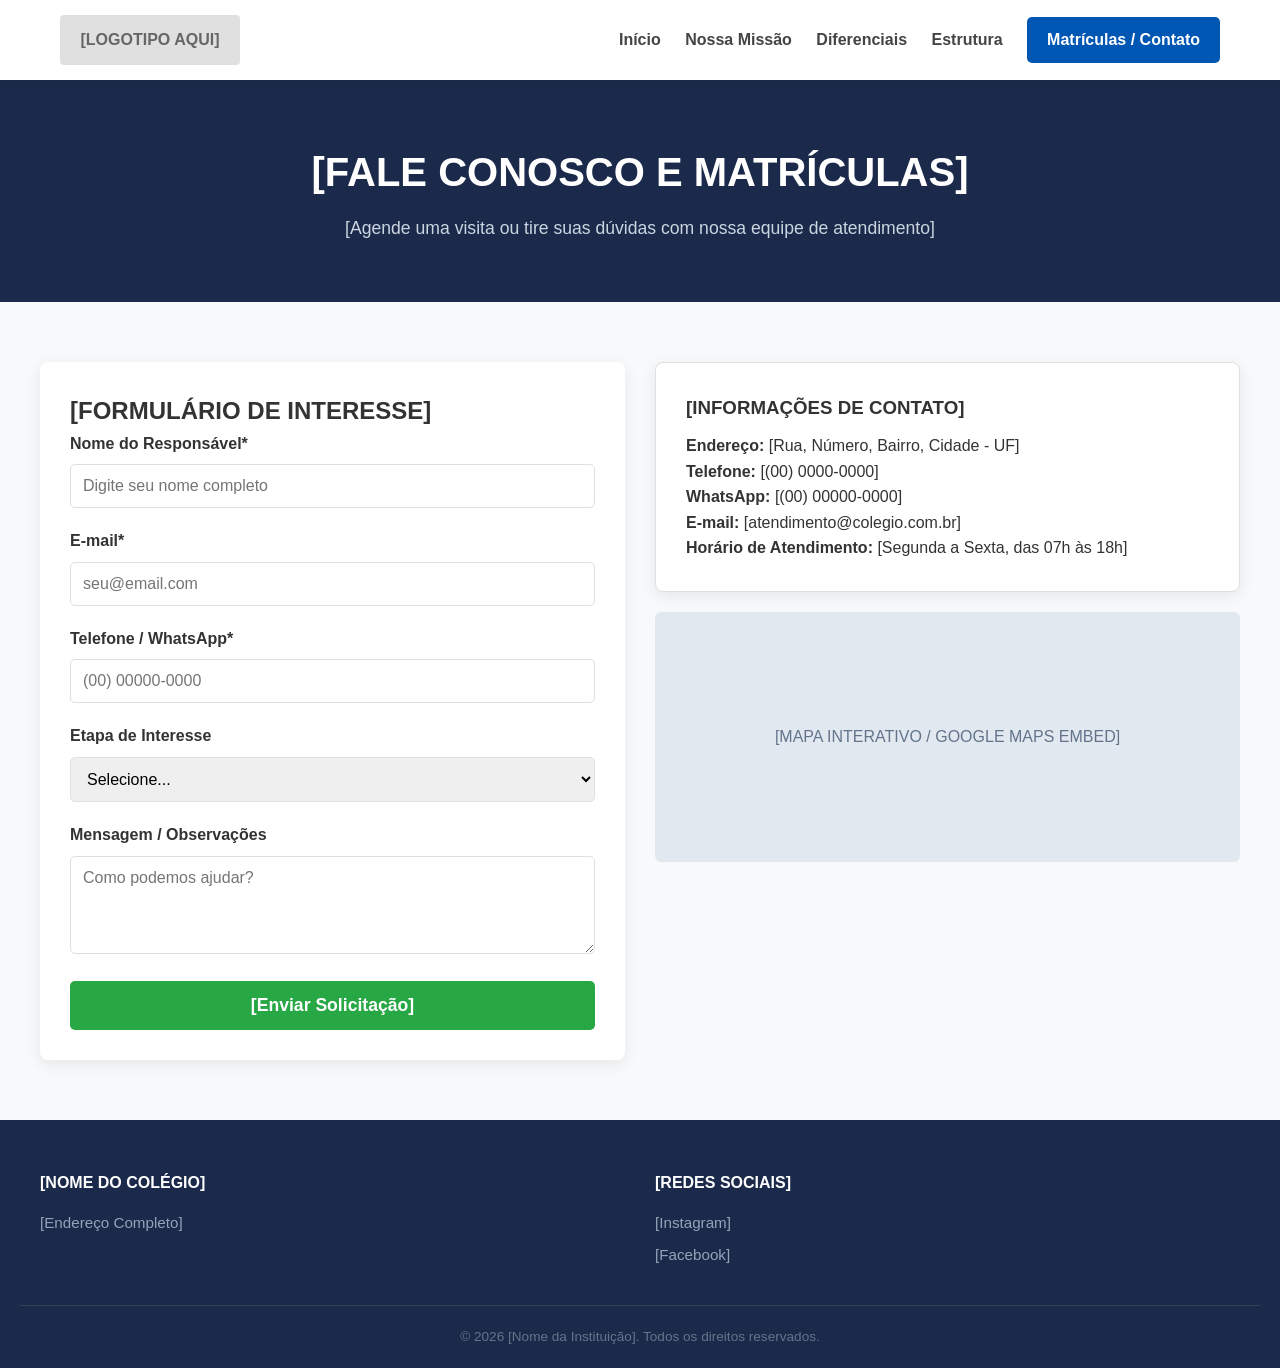
==== contato.html @ 39ed5483 "Add files via upload" ====
<!DOCTYPE html>
<html lang="pt-BR">
<head>
    <meta charset="UTF-8">
    <meta name="viewport" content="width=device-width, initial-scale=1.0">
    <title>[NOME DO COLÉGIO] - Contato e Matrículas</title>
    <link rel="stylesheet" href="style.css">
</head>
<body>

    <header>
        <div class="nav-container">
            <div class="logo-placeholder">[LOGOTIPO AQUI]</div>
            <nav>
                <a href="index.html">Início</a>
                <a href="sobre.html">Nossa Missão</a>
                <a href="diferenciais.html">Diferenciais</a>
                <a href="estrutura.html">Estrutura</a>
                <a href="contato.html" class="btn-cta active">Matrículas / Contato</a>
            </nav>
        </div>
    </header>

    <div class="page-banner">
        <h1>[FALE CONOSCO E MATRÍCULAS]</h1>
        <p>[Agende uma visita ou tire suas dúvidas com nossa equipe de atendimento]</p>
    </div>

    <section>
        <div class="section-container grid-2-col">
            <!-- Form de Contato -->
            <div class="form-card">
                <h2>[FORMULÁRIO DE INTERESSE]</h2>
                <form action="#" method="POST">
                    <div class="form-group">
                        <label for="nome">Nome do Responsável*</label>
                        <input type="text" id="nome" name="nome" placeholder="Digite seu nome completo" required>
                    </div>
                    <div class="form-group">
                        <label for="email">E-mail*</label>
                        <input type="email" id="email" name="email" placeholder="seu@email.com" required>
                    </div>
                    <div class="form-group">
                        <label for="telefone">Telefone / WhatsApp*</label>
                        <input type="tel" id="telefone" name="telefone" placeholder="(00) 00000-0000" required>
                    </div>
                    <div class="form-group">
                        <label for="etapa">Etapa de Interesse</label>
                        <select id="etapa" name="etapa">
                            <option value="">Selecione...</option>
                            <option value="infantil">[Educação Infantil]</option>
                            <option value="fundamental1">[Ensino Fundamental I]</option>
                            <option value="fundamental2">[Ensino Fundamental II]</option>
                            <option value="medio">[Ensino Médio]</option>
                        </select>
                    </div>
                    <div class="form-group">
                        <label for="mensagem">Mensagem / Observações</label>
                        <textarea id="mensagem" name="mensagem" rows="4" placeholder="Como podemos ajudar?"></textarea>
                    </div>
                    <button type="submit" class="btn-submit">[Enviar Solicitação]</button>
                </form>
            </div>

            <!-- Informações Institucionais e Mapa -->
            <div>
                <div class="card" style="margin-bottom: 20px;">
                    <h3>[INFORMAÇÕES DE CONTATO]</h3>
                    <p style="margin-top: 10px;"><strong>Endereço:</strong> [Rua, Número, Bairro, Cidade - UF]</p>
                    <p><strong>Telefone:</strong> [(00) 0000-0000]</p>
                    <p><strong>WhatsApp:</strong> [(00) 00000-0000]</p>
                    <p><strong>E-mail:</strong> [atendimento@colegio.com.br]</p>
                    <p><strong>Horário de Atendimento:</strong> [Segunda a Sexta, das 07h às 18h]</p>
                </div>

                <div class="placeholder-img" style="height: 250px;">
                    [MAPA INTERATIVO / GOOGLE MAPS EMBED]
                </div>
            </div>
        </div>
    </section>

    <footer>
        <div class="footer-container">
            <div class="footer-col">
                <h4>[NOME DO COLÉGIO]</h4>
                <p>[Endereço Completo]</p>
            </div>
            <div class="footer-col">
                <h4>[REDES SOCIAIS]</h4>
                <a href="#">[Instagram]</a>
                <a href="#">[Facebook]</a>
            </div>
        </div>
        <div class="copyright">&copy; 2026 [Nome da Instituição]. Todos os direitos reservados.</div>
    </footer>

</body>
</html>
---- style.css ----
/* ==========================================================================
   1. RESET & VARIÁVEIS
   ========================================================================== */
   :root {
    --primary-color: #0056b3;
    --primary-dark: #003d80;
    --secondary-color: #28a745;
    --dark-bg: #1b2a4a;
    --light-bg: #f8f9fa;
    --gray-bg: #eef2f5;
    --text-color: #333333;
    --text-muted: #666666;
    --border-color: #e0e0e0;
    --shadow: 0 4px 15px rgba(0, 0, 0, 0.08);
}

* {
    box-sizing: border-box;
    margin: 0;
    padding: 0;
    font-family: 'Segoe UI', Roboto, Helvetica, Arial, sans-serif;
}

body {
    color: var(--text-color);
    line-height: 1.6;
    background-color: var(--light-bg);
}

/* ==========================================================================
   2. NAVEGAÇÃO & HEADER
   ========================================================================== */
header {
    background-color: #ffffff;
    box-shadow: 0 2px 10px rgba(0,0,0,0.05);
    position: sticky;
    top: 0;
    z-index: 1000;
}

.nav-container {
    max-width: 1200px;
    margin: 0 auto;
    display: flex;
    justify-content: space-between;
    align-items: center;
    padding: 15px 20px;
}

.logo-placeholder {
    width: 180px;
    height: 50px;
    background-color: #e0e0e0;
    display: flex;
    align-items: center;
    justify-content: center;
    font-weight: bold;
    color: var(--text-muted);
    border-radius: 4px;
}

nav a {
    margin-left: 20px;
    text-decoration: none;
    color: #444;
    font-weight: 600;
    transition: color 0.3s;
}

nav a:hover, nav a.active {
    color: var(--primary-color);
}

.btn-cta {
    background-color: var(--primary-color);
    color: #fff !important;
    padding: 10px 20px;
    border-radius: 5px;
    font-weight: bold;
    display: inline-block;
    transition: background-color 0.3s;
}

.btn-cta:hover {
    background-color: var(--primary-dark);
}

/* ==========================================================================
   3. BANNERS & CABEÇALHOS DE PÁGINA
   ========================================================================== */
.page-banner {
    background-color: var(--dark-bg);
    color: #ffffff;
    padding: 60px 20px;
    text-align: center;
}

.page-banner h1 {
    font-size: 2.5rem;
    margin-bottom: 10px;
}

.page-banner p {
    font-size: 1.1rem;
    color: #cbd5e1;
}

/* ==========================================================================
   4. ESTRUTURA GERAL DE SEÇÕES E CARDS
   ========================================================================== */
section {
    padding: 60px 20px;
}

.section-container {
    max-width: 1200px;
    margin: 0 auto;
}

.section-title {
    text-align: center;
    font-size: 2rem;
    margin-bottom: 40px;
    color: var(--dark-bg);
}

.grid-2-col {
    display: grid;
    grid-template-columns: repeat(auto-fit, minmax(320px, 1fr));
    gap: 30px;
}

.grid-3-col {
    display: grid;
    grid-template-columns: repeat(auto-fit, minmax(280px, 1fr));
    gap: 30px;
}

.grid-4-col {
    display: grid;
    grid-template-columns: repeat(auto-fit, minmax(220px, 1fr));
    gap: 20px;
}

.card {
    background: #ffffff;
    padding: 30px;
    border-radius: 8px;
    box-shadow: var(--shadow);
    border: 1px solid var(--border-color);
}

.placeholder-img {
    width: 100%;
    height: 200px;
    background-color: #e2e8f0;
    border-radius: 6px;
    display: flex;
    align-items: center;
    justify-content: center;
    color: #64748b;
    margin-bottom: 15px;
}

/* ==========================================================================
   5. COMPONENTES ESPECÍFICOS (FORMULÁRIOS, TIMELINE, GALLERY)
   ========================================================================== */
/* Formulários */
.form-card {
    background: #ffffff;
    padding: 30px;
    border-radius: 8px;
    box-shadow: var(--shadow);
}

.form-group {
    margin-bottom: 20px;
}

.form-group label {
    display: block;
    margin-bottom: 8px;
    font-weight: 600;
}

.form-group input, .form-group select, .form-group textarea {
    width: 100%;
    padding: 12px;
    border: 1px solid var(--border-color);
    border-radius: 5px;
    font-size: 1rem;
}

.btn-submit {
    width: 100%;
    padding: 14px;
    background-color: var(--secondary-color);
    color: #fff;
    border: none;
    border-radius: 5px;
    font-size: 1.1rem;
    font-weight: bold;
    cursor: pointer;
}

.btn-submit:hover {
    background-color: #218838;
}

/* Linha do Tempo */
.timeline {
    border-left: 3px solid var(--primary-color);
    padding-left: 25px;
    margin: 20px 0;
}

.timeline-item {
    margin-bottom: 30px;
    position: relative;
}

.timeline-item::before {
    content: '';
    position: absolute;
    left: -32px;
    top: 5px;
    width: 12px;
    height: 12px;
    background: var(--primary-color);
    border-radius: 50%;
}

/* ==========================================================================
   6. RODAPÉ
   ========================================================================== */
footer {
    background-color: var(--dark-bg);
    color: #ffffff;
    padding: 50px 20px 20px 20px;
}

.footer-container {
    max-width: 1200px;
    margin: 0 auto;
    display: grid;
    grid-template-columns: repeat(auto-fit, minmax(200px, 1fr));
    gap: 30px;
    margin-bottom: 30px;
}

.footer-col h4 {
    margin-bottom: 15px;
}

.footer-col p, .footer-col a {
    color: #94a3b8;
    text-decoration: none;
    font-size: 0.95rem;
    display: block;
    margin-bottom: 8px;
}

.footer-col a:hover {
    color: #ffffff;
}

.copyright {
    text-align: center;
    padding-top: 20px;
    border-top: 1px solid #334155;
    color: #64748b;
    font-size: 0.85rem;
}

@media (max-width: 768px) {
    nav { display: none; }
}
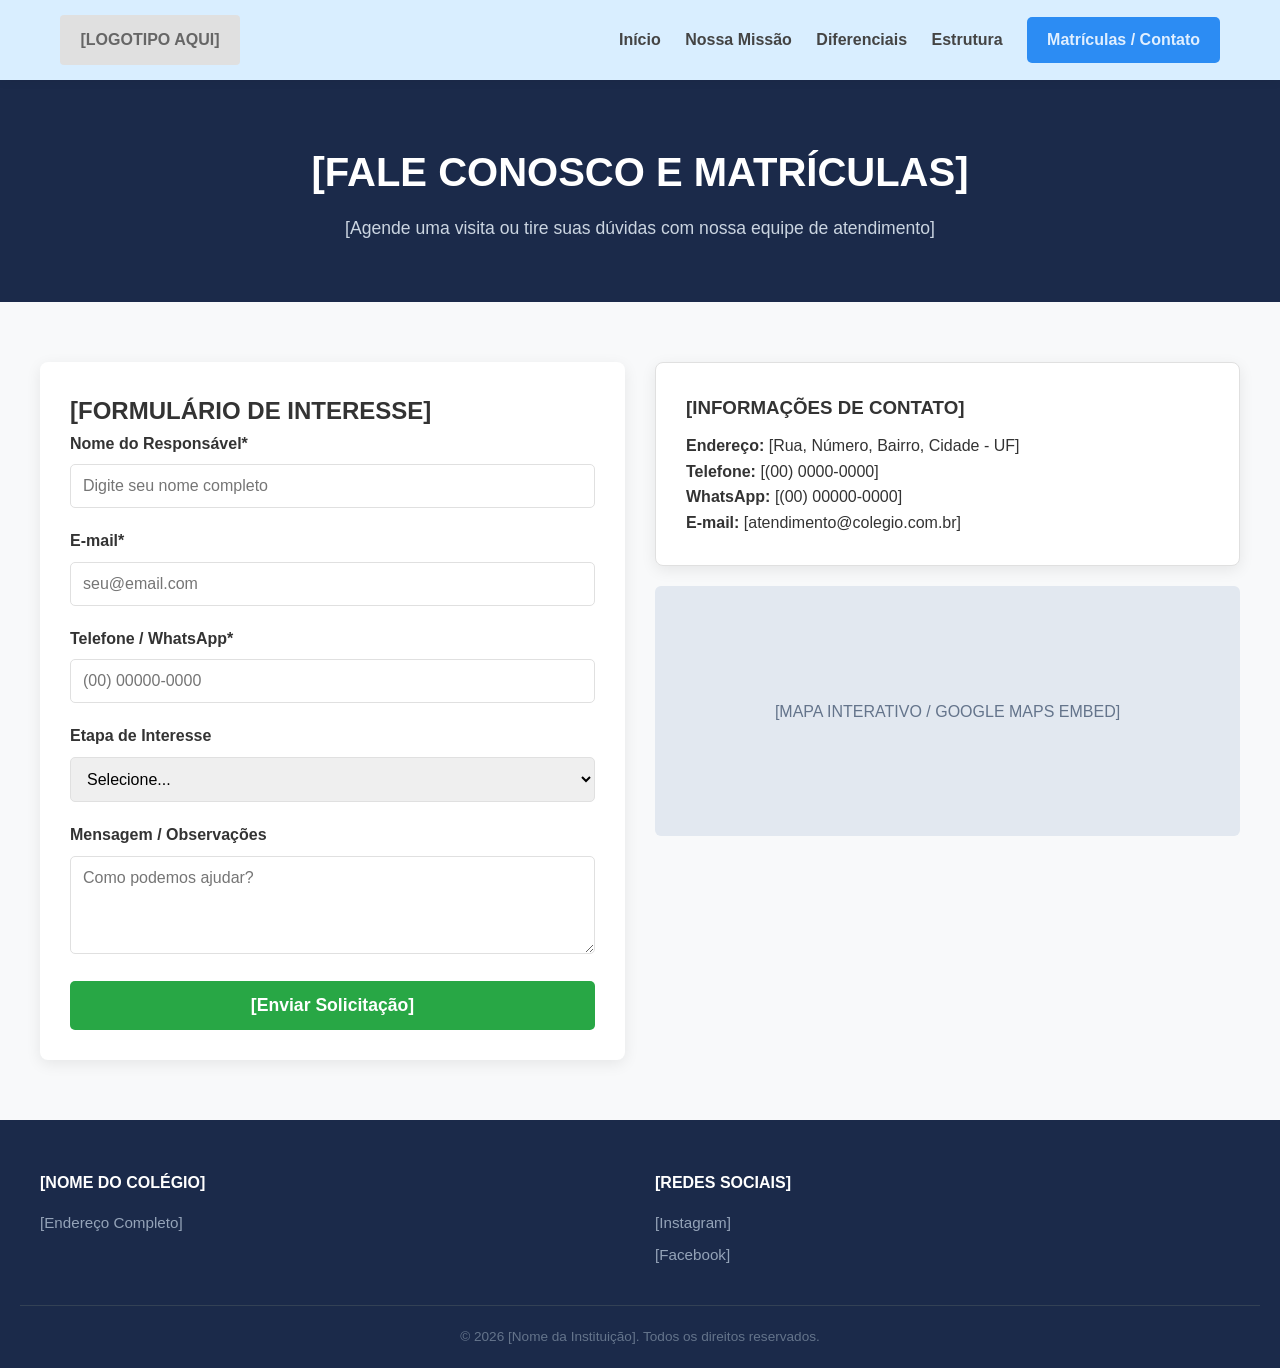
==== commit 6f768a6c: "Add files via upload" ====
--- a/contato.html
+++ b/contato.html
@@ -3,7 +3,7 @@
 <head>
     <meta charset="UTF-8">
     <meta name="viewport" content="width=device-width, initial-scale=1.0">
-    <title>[NOME DO COLÉGIO] - Contato e Matrículas</title>
+    <title>[NOME DO COLÉGIO] - Contato</title>
     <link rel="stylesheet" href="style.css">
 </head>
 <body>
@@ -28,7 +28,6 @@
 
     <section>
         <div class="section-container grid-2-col">
-            <!-- Form de Contato -->
             <div class="form-card">
                 <h2>[FORMULÁRIO DE INTERESSE]</h2>
                 <form action="#" method="POST">
@@ -62,7 +61,6 @@
                 </form>
             </div>
 
-            <!-- Informações Institucionais e Mapa -->
             <div>
                 <div class="card" style="margin-bottom: 20px;">
                     <h3>[INFORMAÇÕES DE CONTATO]</h3>
@@ -70,7 +68,6 @@
                     <p><strong>Telefone:</strong> [(00) 0000-0000]</p>
                     <p><strong>WhatsApp:</strong> [(00) 00000-0000]</p>
                     <p><strong>E-mail:</strong> [atendimento@colegio.com.br]</p>
-                    <p><strong>Horário de Atendimento:</strong> [Segunda a Sexta, das 07h às 18h]</p>
                 </div>
 
                 <div class="placeholder-img" style="height: 250px;">
--- a/style.css
+++ b/style.css
@@ -1,8 +1,5 @@
-/* ==========================================================================
-   1. RESET & VARIÁVEIS
-   ========================================================================== */
-   :root {
-    --primary-color: #0056b3;
+:root {
+    --primary-color: #2c8cf3;
     --primary-dark: #003d80;
     --secondary-color: #28a745;
     --dark-bg: #1b2a4a;
@@ -27,11 +24,8 @@
     background-color: var(--light-bg);
 }
 
-/* ==========================================================================
-   2. NAVEGAÇÃO & HEADER
-   ========================================================================== */
 header {
-    background-color: #ffffff;
+    background-color: #d9eeff;
     box-shadow: 0 2px 10px rgba(0,0,0,0.05);
     position: sticky;
     top: 0;
@@ -73,7 +67,7 @@
 
 .btn-cta {
     background-color: var(--primary-color);
-    color: #fff !important;
+    color: #e0efff !important;
     padding: 10px 20px;
     border-radius: 5px;
     font-weight: bold;
@@ -85,9 +79,6 @@
     background-color: var(--primary-dark);
 }
 
-/* ==========================================================================
-   3. BANNERS & CABEÇALHOS DE PÁGINA
-   ========================================================================== */
 .page-banner {
     background-color: var(--dark-bg);
     color: #ffffff;
@@ -105,9 +96,6 @@
     color: #cbd5e1;
 }
 
-/* ==========================================================================
-   4. ESTRUTURA GERAL DE SEÇÕES E CARDS
-   ========================================================================== */
 section {
     padding: 60px 20px;
 }
@@ -134,12 +122,6 @@
     display: grid;
     grid-template-columns: repeat(auto-fit, minmax(280px, 1fr));
     gap: 30px;
-}
-
-.grid-4-col {
-    display: grid;
-    grid-template-columns: repeat(auto-fit, minmax(220px, 1fr));
-    gap: 20px;
 }
 
 .card {
@@ -162,10 +144,6 @@
     margin-bottom: 15px;
 }
 
-/* ==========================================================================
-   5. COMPONENTES ESPECÍFICOS (FORMULÁRIOS, TIMELINE, GALLERY)
-   ========================================================================== */
-/* Formulários */
 .form-card {
     background: #ffffff;
     padding: 30px;
@@ -207,7 +185,6 @@
     background-color: #218838;
 }
 
-/* Linha do Tempo */
 .timeline {
     border-left: 3px solid var(--primary-color);
     padding-left: 25px;
@@ -230,9 +207,6 @@
     border-radius: 50%;
 }
 
-/* ==========================================================================
-   6. RODAPÉ
-   ========================================================================== */
 footer {
     background-color: var(--dark-bg);
     color: #ffffff;
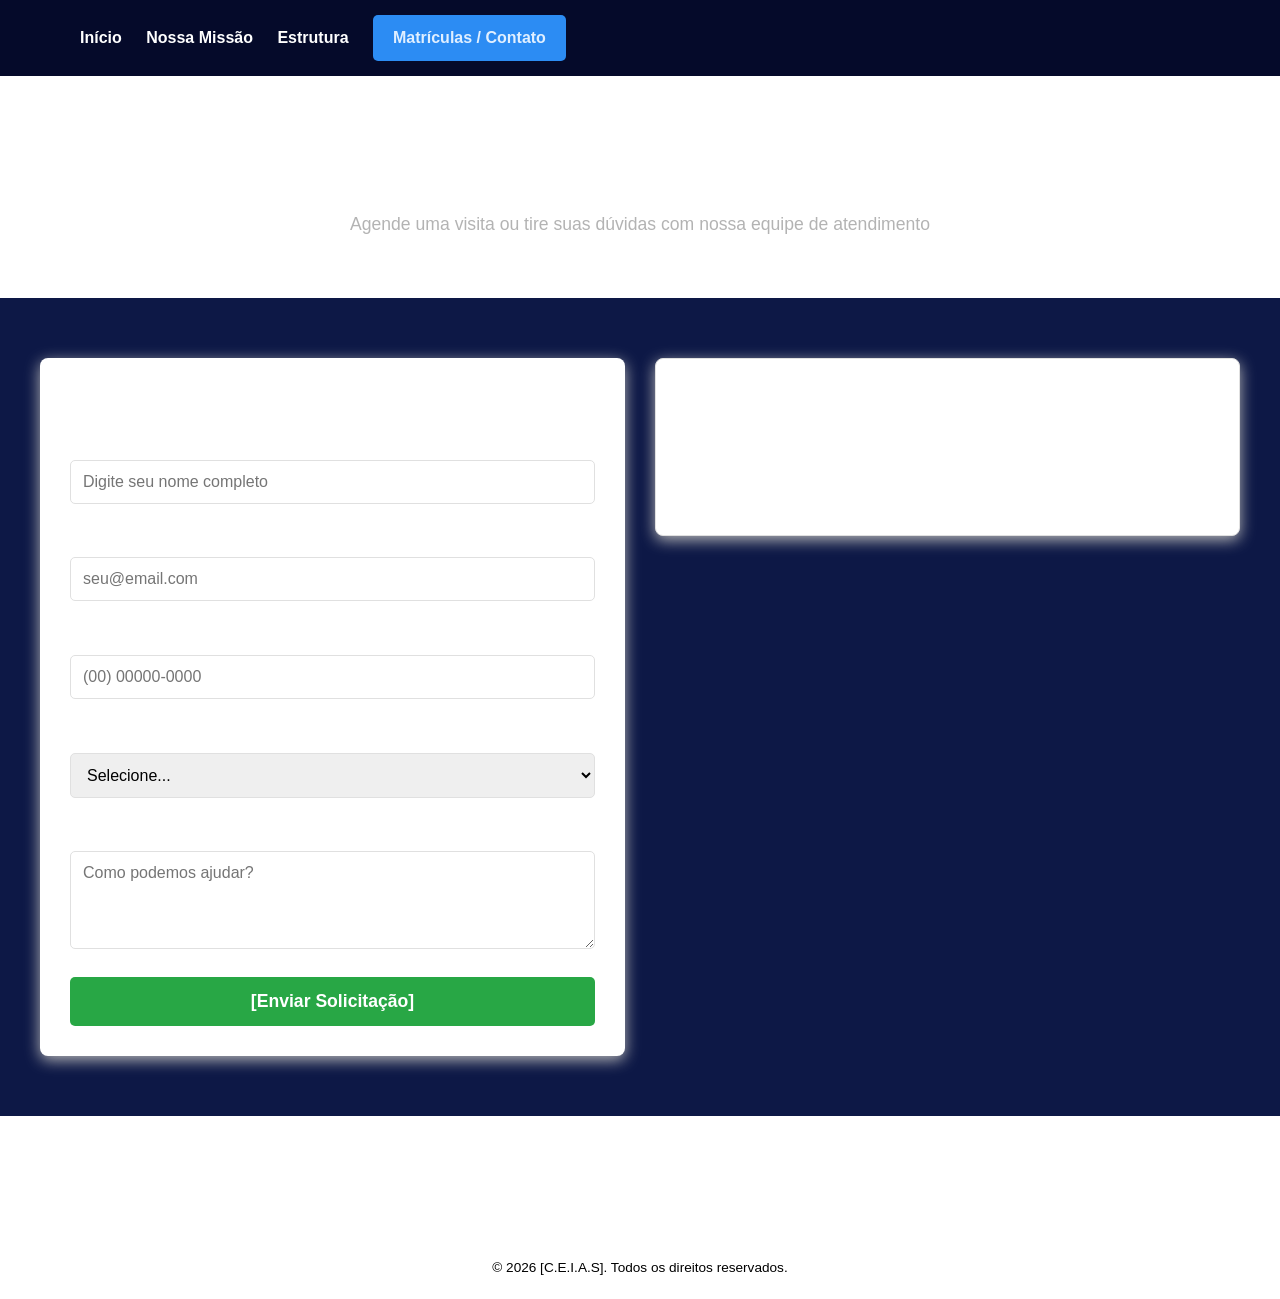
==== commit 76848ddb: "Add files via upload" ====
--- a/contato.html
+++ b/contato.html
@@ -3,18 +3,16 @@
 <head>
     <meta charset="UTF-8">
     <meta name="viewport" content="width=device-width, initial-scale=1.0">
-    <title>[NOME DO COLÉGIO] - Contato</title>
+    <title>Colégio Estadual do Campo Irmã Ambrosia Sabatovich - Contato</title>
     <link rel="stylesheet" href="style.css">
 </head>
 <body>
 
     <header>
         <div class="nav-container">
-            <div class="logo-placeholder">[LOGOTIPO AQUI]</div>
             <nav>
                 <a href="index.html">Início</a>
                 <a href="sobre.html">Nossa Missão</a>
-                <a href="diferenciais.html">Diferenciais</a>
                 <a href="estrutura.html">Estrutura</a>
                 <a href="contato.html" class="btn-cta active">Matrículas / Contato</a>
             </nav>
@@ -22,14 +20,14 @@
     </header>
 
     <div class="page-banner">
-        <h1>[FALE CONOSCO E MATRÍCULAS]</h1>
-        <p>[Agende uma visita ou tire suas dúvidas com nossa equipe de atendimento]</p>
+        <h1>FALE CONOSCO E MATRÍCULAS</h1>
+        <p>Agende uma visita ou tire suas dúvidas com nossa equipe de atendimento</p>
     </div>
 
     <section>
         <div class="section-container grid-2-col">
             <div class="form-card">
-                <h2>[FORMULÁRIO DE INTERESSE]</h2>
+                <h2>FORMULÁRIO DE INTERESSE</h2>
                 <form action="#" method="POST">
                     <div class="form-group">
                         <label for="nome">Nome do Responsável*</label>
@@ -47,10 +45,10 @@
                         <label for="etapa">Etapa de Interesse</label>
                         <select id="etapa" name="etapa">
                             <option value="">Selecione...</option>
-                            <option value="infantil">[Educação Infantil]</option>
-                            <option value="fundamental1">[Ensino Fundamental I]</option>
-                            <option value="fundamental2">[Ensino Fundamental II]</option>
-                            <option value="medio">[Ensino Médio]</option>
+                            <option value="infantil">Educação Infantil</option>
+                            <option value="fundamental1">Ensino Fundamental I</option>
+                            <option value="fundamental2">Ensino Fundamental II</option>
+                            <option value="medio">Ensino Médio</option>
                         </select>
                     </div>
                     <div class="form-group">
@@ -65,13 +63,8 @@
                 <div class="card" style="margin-bottom: 20px;">
                     <h3>[INFORMAÇÕES DE CONTATO]</h3>
                     <p style="margin-top: 10px;"><strong>Endereço:</strong> [Rua, Número, Bairro, Cidade - UF]</p>
-                    <p><strong>Telefone:</strong> [(00) 0000-0000]</p>
-                    <p><strong>WhatsApp:</strong> [(00) 00000-0000]</p>
-                    <p><strong>E-mail:</strong> [atendimento@colegio.com.br]</p>
-                </div>
-
-                <div class="placeholder-img" style="height: 250px;">
-                    [MAPA INTERATIVO / GOOGLE MAPS EMBED]
+                    <p><strong>Telefone:</strong> [+55 41 99832-0153]</p>
+                    <p><strong>E-mail:</strong> [sjpambrosiasabatovich@escola.pr.gov.br]</p>
                 </div>
             </div>
         </div>
@@ -80,16 +73,10 @@
     <footer>
         <div class="footer-container">
             <div class="footer-col">
-                <h4>[NOME DO COLÉGIO]</h4>
-                <p>[Endereço Completo]</p>
-            </div>
-            <div class="footer-col">
-                <h4>[REDES SOCIAIS]</h4>
-                <a href="#">[Instagram]</a>
-                <a href="#">[Facebook]</a>
+                <h4>[Colégio Estadual do Campo Irmã Ambrosia Sabatovich]</h4>
             </div>
         </div>
-        <div class="copyright">&copy; 2026 [Nome da Instituição]. Todos os direitos reservados.</div>
+        <div class="copyright">&copy; 2026 [C.E.I.A.S]. Todos os direitos reservados.</div>
     </footer>
 
 </body>
--- a/style.css
+++ b/style.css
@@ -2,13 +2,13 @@
     --primary-color: #2c8cf3;
     --primary-dark: #003d80;
     --secondary-color: #28a745;
-    --dark-bg: #1b2a4a;
-    --light-bg: #f8f9fa;
-    --gray-bg: #eef2f5;
-    --text-color: #333333;
-    --text-muted: #666666;
+    --dark-bg: #ffffff;
+    --light-bg: #0d1846;
+    --gray-bg: #14266e;
+    --text-color: #ffffff;
+    --text-muted: #caedff;
     --border-color: #e0e0e0;
-    --shadow: 0 4px 15px rgba(0, 0, 0, 0.08);
+    --shadow: 0 4px 15px rgb(183, 183, 183);
 }
 
 * {
@@ -25,8 +25,8 @@
 }
 
 header {
-    background-color: #d9eeff;
-    box-shadow: 0 2px 10px rgba(0,0,0,0.05);
+    background-color: #050a2a;
+    box-shadow: 0 2px 10px rgb(255, 255, 255);
     position: sticky;
     top: 0;
     z-index: 1000;
@@ -56,7 +56,7 @@
 nav a {
     margin-left: 20px;
     text-decoration: none;
-    color: #444;
+    color: #ffffff;
     font-weight: 600;
     transition: color 0.3s;
 }
@@ -93,7 +93,7 @@
 
 .page-banner p {
     font-size: 1.1rem;
-    color: #cbd5e1;
+    color: #b3b3b3;
 }
 
 section {
@@ -140,7 +140,7 @@
     display: flex;
     align-items: center;
     justify-content: center;
-    color: #64748b;
+    color: #000000;
     margin-bottom: 15px;
 }
 
@@ -227,7 +227,7 @@
 }
 
 .footer-col p, .footer-col a {
-    color: #94a3b8;
+    color: #000000;
     text-decoration: none;
     font-size: 0.95rem;
     display: block;
@@ -241,8 +241,8 @@
 .copyright {
     text-align: center;
     padding-top: 20px;
-    border-top: 1px solid #334155;
-    color: #64748b;
+    border-top: 1px solid #ffffff;
+    color: #000000;
     font-size: 0.85rem;
 }
 
